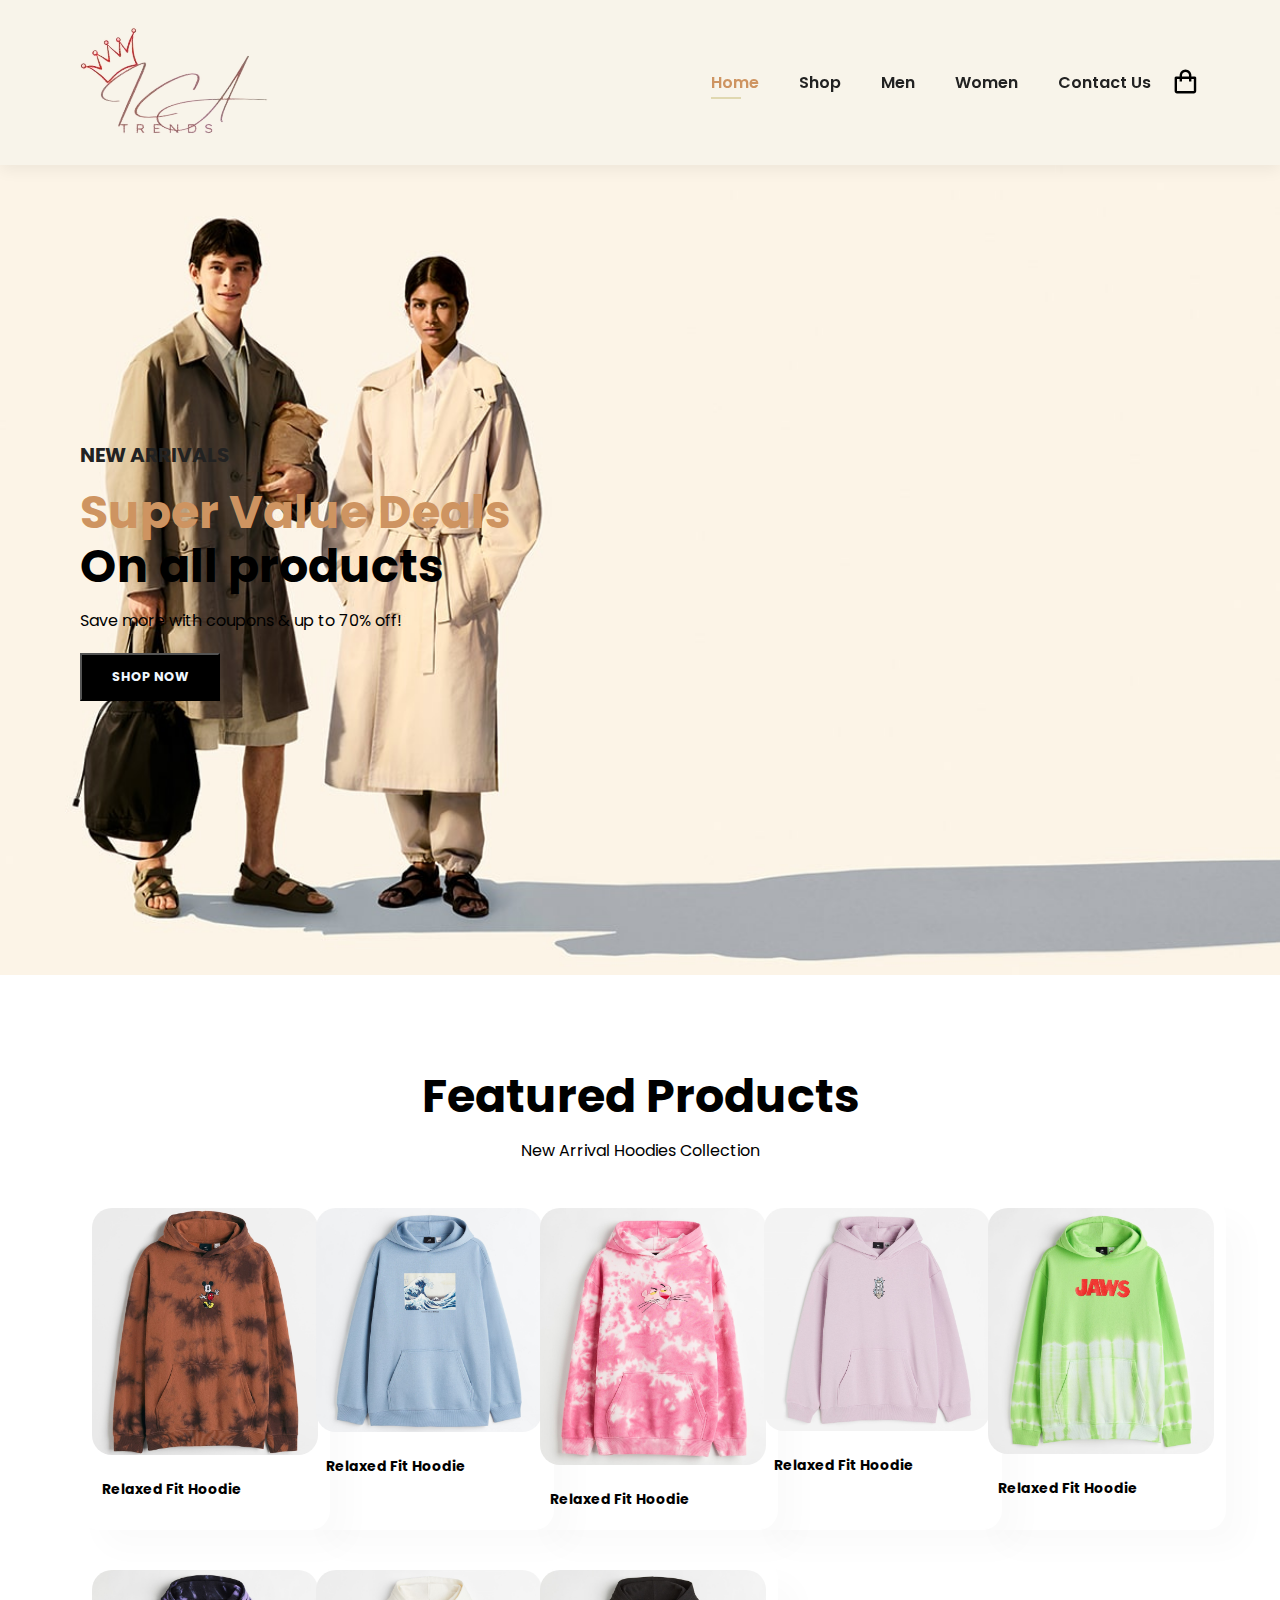
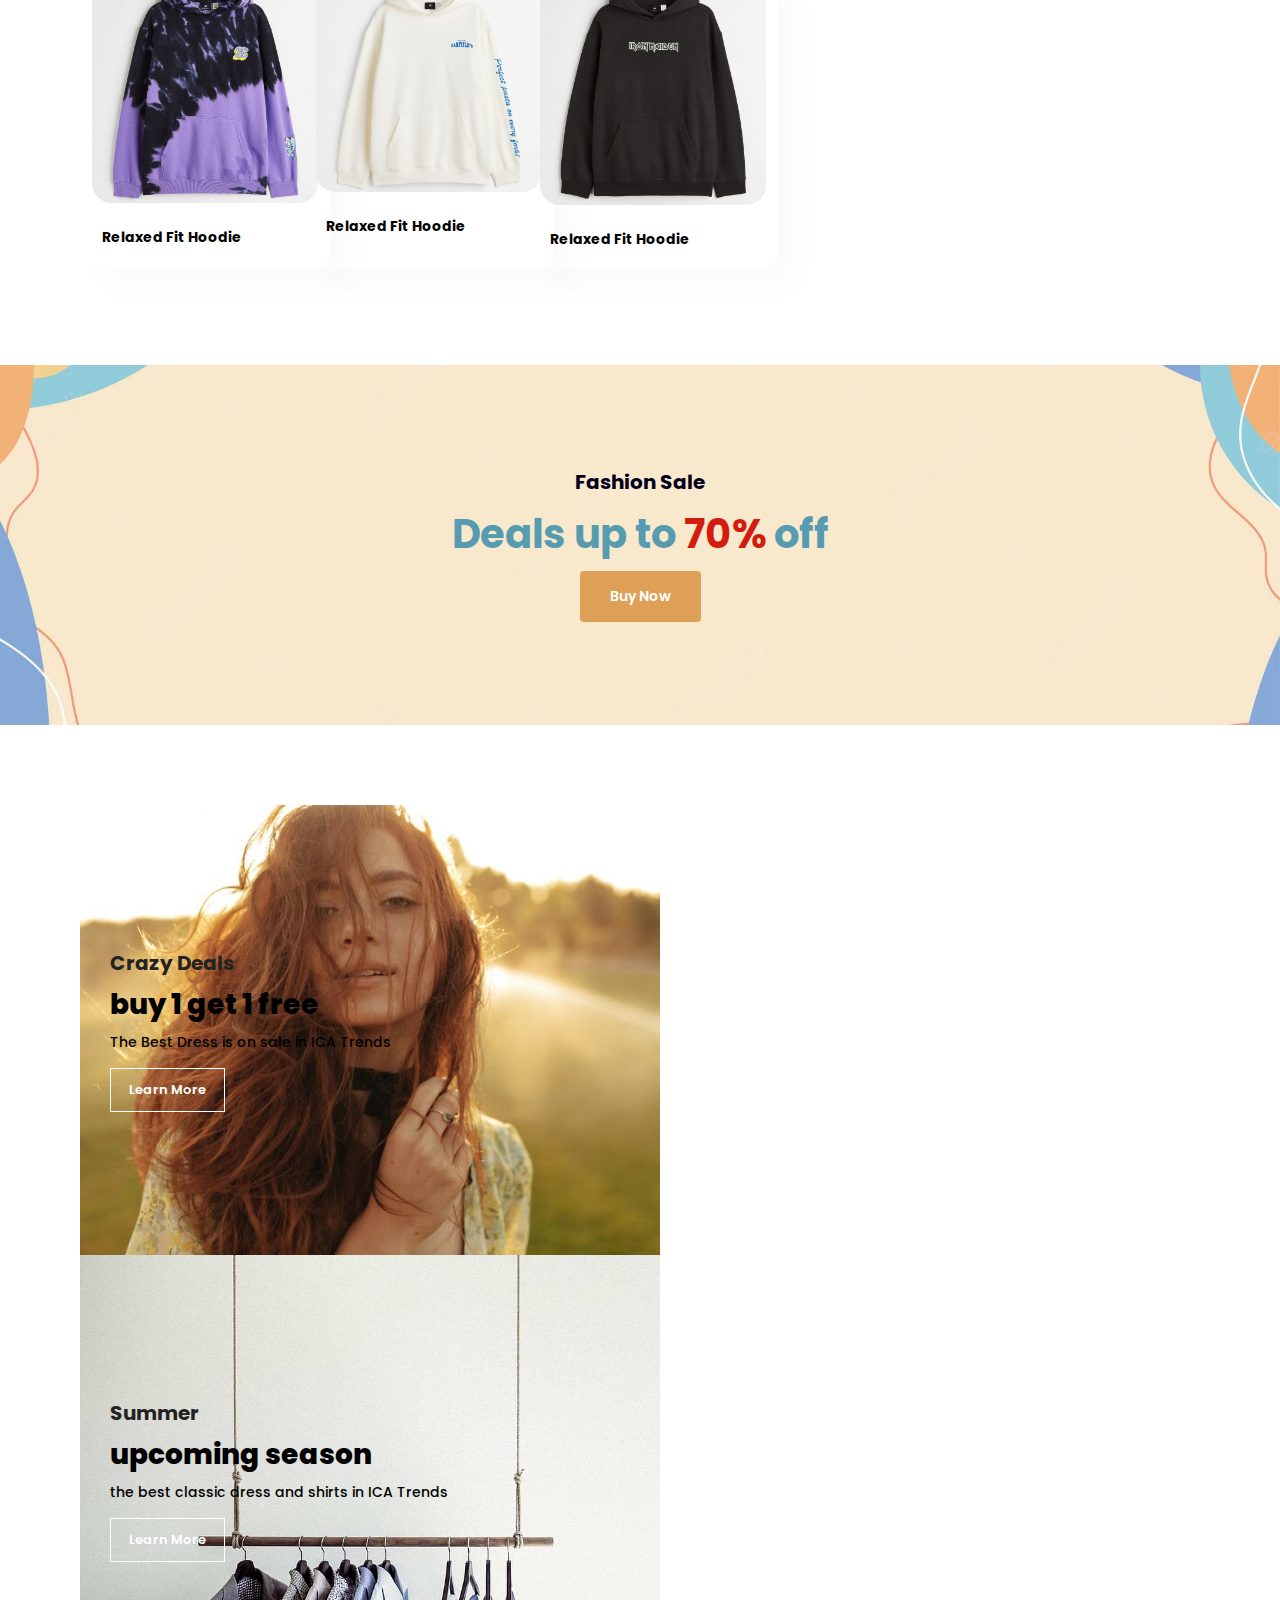
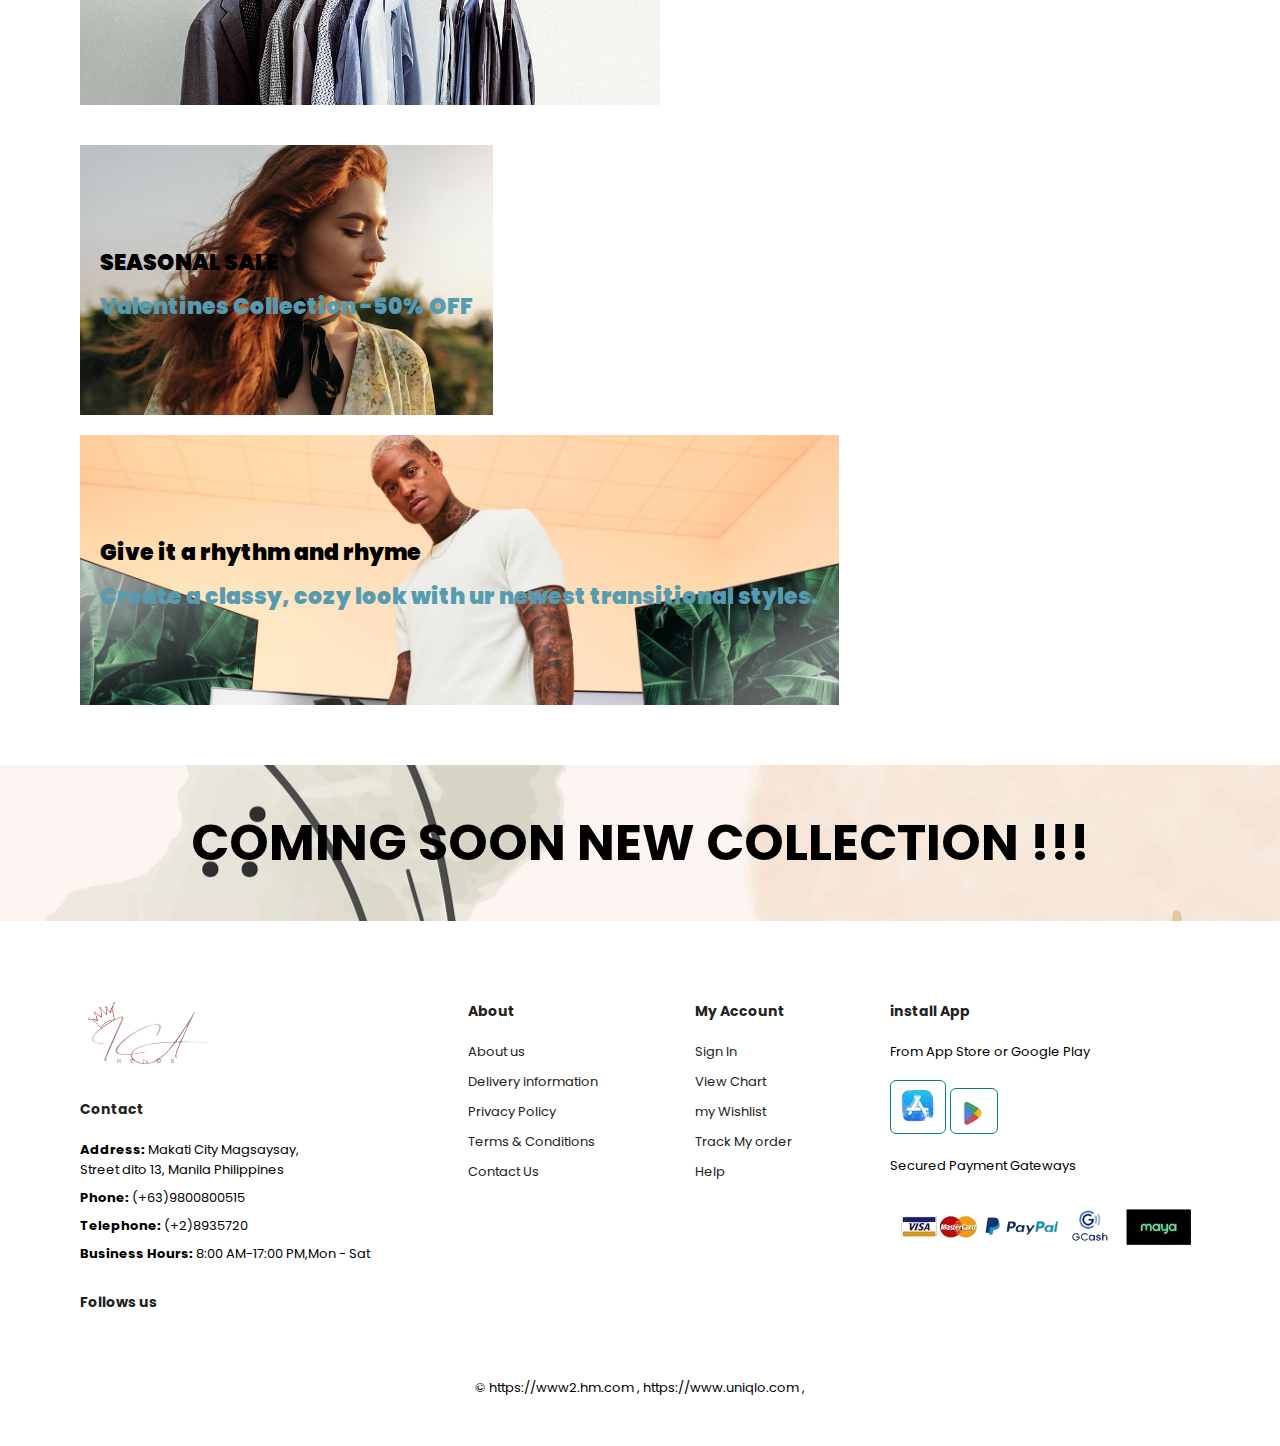
==== index.html @ d4e13a6b "Add project files." ====
<!DOCTYPE html>
<html lang="en">
<head>
    <meta charset="UTF-8">
    <meta http-equiv="X-UA-Compatible" content="IE=edge">
    <meta name="viewport" content="width=device-width, initial-scale=1.0">
    <title>ICA Trends</title>
    <link rel="stylesheet" href="style.css">
    <link href='https://unpkg.com/boxicons@2.1.4/css/boxicons.min.css' rel='stylesheet'>
    <script src="JS/jquery-3.5.1.min.js"></script>
    <script src="JS/multislider.min.js"></script>


</head>

<body>
    
    <section id="header">
        <a href="#"><img src="img/lgs.png" class="logo" alt=""></a>
        <div>
            <ul id="navbar">
                <li><a class="active" href="index.html">Home</a></li>
                <li><a href="shop.html">Shop </a></li>
                <li><a href="menproduct.html">Men</a></li>
                <li><a href="womenproduct.html">Women</a></li>
                <li><a href="contact.html">Contact Us</a></li>
                <a href="#" class="logo"></a>
                <i class='bx bx-shopping-bag' id="cart-icon"></i>
                </div>
                <a href="#" id="close"><i class="fa fa-times"></i></a>
        </div>
            </ul>
        </div>
        <div id="mobile">
            <a href="cart.html"><i class="fas fa-shopping-cart"></i></a>
            <i id="bar" class="fas fa-bars"></i>
        </div>
    </section>

    <section id="bg">
        <h4>NEW ARRIVALS</h4>
        <h2><span>Super Value Deals</span><br>
            On all products</h2>
        <p>Save more with coupons & up to 70% off!</p>
        <button type="button" onclick="window.location.href='shop.html';">SHOP NOW</button>    
    </section>

    <section id="products" class="section-p1">
        <h2><br>Featured Products</h2>
        <p>New Arrival Hoodies Collection</p>
        <div class="pro-container">
            <div class="pro" onclick="window.location.href='sproduct.html';">
                <img src="img/products/hoodies1.jpg" alt="">
                <div class="des">
                    <h5>Relaxed Fit Hoodie</h5>
                </div>
            </div>
            <div class="pro" onclick="window.location.href='sproduct.html';">
                <img src="img/products/hoodies.jpg" alt="">
                <div class="des">
                    <h5>Relaxed Fit Hoodie</h5>
                </div>
            </div>
            <div class="pro" onclick="window.location.href='sproduct.html';">
                <img src="img/products/hoodies2.jpg" alt="">
                <div class="des">
                    <h5>Relaxed Fit Hoodie</h5>
                </div>
            </div>
            <div class="pro" onclick="window.location.href='sproduct.html';">
                <img src="img/products/hoodies3.jpg" alt="">
                <div class="des">
                    <h5>Relaxed Fit Hoodie</h5>
                </div>
            </div>
            <div class="pro" onclick="window.location.href='sproduct.html';">
                <img src="img/products/hoodies4.jpg" alt="">
                <div class="des">
                    <h5>Relaxed Fit Hoodie</h5>
                </div>
            </div>
            <div class="pro" onclick="window.location.href='sproduct.html';">
                <img src="img/products/hoodies5.jpg" alt="">
                <div class="des">
                    <h5>Relaxed Fit Hoodie</h5>
                </div>
            </div>
            <div class="pro" onclick="window.location.href='sproduct.html';">
                <img src="img/products/hoodies6.jpg" alt="">
                <div class="des">
                    <h5>Relaxed Fit Hoodie</h5>
                </div>
            </div>
            <div class="pro" onclick="window.location.href='sproduct.html';">
                <img src="img/products/hoodies7.jpg" alt="">
                <div class="des">
                    <h5>Relaxed Fit Hoodie</h5>
            </div>
        </div>
    </section>

    <section id="banner" class="section-m1">
        <h4>Fashion Sale</h4>
        <h2>Deals up to <span>70%</span> off</h2>
        <button class="normal">Buy Now</button>
    </section>

    <section id="sm-banner" class="section-p1">
        <div class="banner-box">
            <h4>Crazy Deals</h4>
            <h2>buy 1 get 1 free</h2>
            <span>The Best Dress is on sale in ICA Trends</span>
            <Button class="white">Learn More</Button>
        </div>
        <div class="banner-box banner-box2">
            <h4>Summer</h4>
            <h2>upcoming season</h2>
            <span>the best classic dress and shirts in ICA Trends</span>
            <Button class="white">Learn More</Button>
        </div>
    </section>
    <section id="banner3">
        <div class="banner-box">
            <h2>SEASONAL SALE</h2>
            <h3>Valentines Collection -50% OFF</h3>
        </div>
        <div class="banner-box banner-box2">
            <h2>Give it a rhythm and rhyme</h2>
            <h3>Create a classy, cozy look with 
                ur newest transitional styles.</h3>
        </div>
    </section>

    <section id="newsletter" class="section-p1 section-m1">
        <div class="newstext">
            <h4> COMING SOON NEW COLLECTION !!! </h4>
        </div>
    </section>
        
    <footer class="section-p1">
        <div class="col">
            <img class="logos" src="img/logos.png" alt="">
            <h4>Contact</h4>
            <p><strong>Address:</strong> Makati City Magsaysay,<br> 
                Street dito 13, Manila Philippines</p>
            <p><strong>Phone:</strong> (+63)9800800515</p>
            <p><strong>Telephone:</strong> (+2)8935720</p>
            <p><strong>Business Hours:</strong> 8:00 AM-17:00 PM,Mon - Sat</p>

            <div class="follow">
                <h4>Follows us</h4>
                <div class="icon">
                    <i class="fab fa-facebook-f"></i>
                    <i class="fab fa-twitter"></i>
                    <i class="fab fa-instagram"></i>
                </div>
            </div>
          </div>

          <div class="col">
            <h4>About</h4>
            <a href="#">About us</a>
            <a href="#">Delivery information</a>
            <a href="#">Privacy Policy</a>
            <a href="#">Terms & Conditions</a>
            <a href="#">Contact Us</a>
          </div>

          <div class="col">
            <h4>My Account</h4>
            <a href="#">Sign In</a>
            <a href="#">View Chart</a>
            <a href="#">my Wishlist</a>
            <a href="#">Track My order</a>
            <a href="#">Help</a>
          </div>

          <div class="col install">
            <h4> install App</h4>
            <p>From App Store or Google Play</p>
            <div class="row">
                <img src="img/pay/aple.png" alt="">
                <img src="img/pay/ply.png" alt="">
            </div>
            <p> Secured Payment Gateways </p>
            <img src="img/pay/pay.png" alt="">
          </div>

          <div class="copyright">
            <p> © https://www2.hm.com , https://www.uniqlo.com ,</p>
          </div>
    </footer>
    

    





    <script src="script.js"></script>
</body>

</html>
---- style.css ----
@import url('https://fonts.googleapis.com/css2?family=Poppins:wght@100;200;300;400;500;600;700;800;900&display=swap'); 
*{
    margin: 0;
    padding: 0;
    box-sizing: border-box;
    font-family: 'Poppins', sans-serif;
}

h1 {
    font-size: 50px;
    line-height: 64px;
    color: black;
}

h2 {
    font-size: 46px;
    line-height: 54px;
    color: black;
}

h4 {
    font-size: 20px;
    color: #222;
}

h6 {
    font-weight: 700;
    font-size: 12px;
}

p {
    font-size: 16px;
    color: #000000;
    margin: 15px 0 20px 0;
}

.section-p1 {
    padding: 40px 80px;
}

.section-m1 {
    margin: 40px 0;
}

button.normal {
    font-size: 14px;
    font-weight: 600;
    padding: 15px 30px;
    color: #fff;
    background-color: #DEA057;
    border-radius: 4px;
    cursor: pointer;
    border: none;
    outline: none;
    transition: 0.2s;
}

button.white {
    font-size: 13px;
    font-weight: 600;
    padding: 11px 18px;
    color: #fff;
    background-color: transparent;
    cursor: pointer;
    border: 1px solid #fff;
    outline: none;
    transition: 0.2s;
}

body {
    width:  100%;
}

/* headstart */

#header {
    display: flex;
    align-items: center;
    justify-content: space-between;
    padding: 20px 80px;
    background: #F8F4EA;
    box-shadow: 0 5px 15px rgba(0, 0, 0, 0.06);
    z-index: 999;
    position: sticky;
    top: 0;
    left: 0;
}


#navbar {
    display: flex;
    align-items: center;
    justify-content: center;
}

#navbar li {
    list-style: none;
    padding: 0 20px;
    position: relative;
}

#navbar li a {
    text-decoration: none;
    font-size: 16px;
    font-weight: 600;
    color: rgb(34, 34, 34);
    transition: 0.3s ease;
}

#navbar li a:hover,
#navbar li a.active {
    color: #CE9461;
}

#navbar li a.active::after,
#navbar li a:hover::after {
    content: "";
    width: 30px;
    height: 2px;
    background: #E0D8B0;
    position: absolute;
    bottom: -4px;
    left: 20px;
}

#cart-icon{
    font-size: 1.8rem;
    cursor: pointer;
}

/*-- cart --*/

#navbar .cart{
    position: fixed;
    top: 0;
    right: -100%;
    width: 360px;
    min-height: 100vh;
    padding: 20px;
    background: #E5BA73;
    box-shadow: -2px 0 4px hsla(0, 20%, 22%, 0.1);
    transition: 0.3s;

}
#navbar .cart.active{
    right: 0;

}

#navbar .cart h2{
    font-size: 20px;
    color: #222;

}

#navbar .cart-title{
    text-align: center;
    font-size: 1.5rem;
    font-weight: 600;
    margin-top: 2rem;
}

#navbar .cart-img { 
    width: 100px;
    height: 100px;
    object-fit: contain;
    padding: 10px;
}

#navbar .detail-box{
    display: grid;
    row-gap: 0.5rem;
}

#navbar .cart-product-title{
    font-size: 1rem;
    text-transform: uppercase;
}

#navbar .cart-price{
    font-weight: 500;
}

#navbar .cart-quantity{
    border: 1px solid var(#000000);
    outline-color: var(#4b8991);
    width: 2.4rem;
    text-align: center;
    font-size: 1rem;
}

#navbar .cart-remove {
    font-size: 24px;
    color: #2D033B;
    cursor: pointer;
}

#navbar .total {
    display: flex;
    justify-content: flex-end;
    margin-top: 1.5rem;
    border-top: 1px solid var(#702d81);
}

#navbar .total-title {
    font-size: 15px;
    font-weight: 700;
}

#navbar .total-price {
    margin-left: 0.5rem;
    font-size: 15px;
    font-weight: 700;
}

#navbar .buy{
    display: flex;
    margin: 1.5rem auto 0 auto;
    padding: 12px 20px;
    border: none;
    background:  #FAAB78;
    color: #000000;
    font-size: 1rem;
    font-weight: 500;
    cursor: pointer;
}

#navbar .buy:hover {
    background-color: #FFDCA9;
}

#navbar .cart-box{
    display: grid;
    grid-template-columns: 32% 50% 18%;
    align-items: center;
    gap: 1rem;
    margin-top: 1rem;
}

#close-cart {
    position: absolute;
    top: 1rem;
    right: 0.8rem;
    font-size: 2rem;
    color: #000000;
    cursor: pointer;
}
#mobile {
    display: none;
    align-items: center;
}

#close {
    display: none;
}

/*Home Page */
#bg {
    background-image: url("img/bg.jpg");
    height: 90vh;
    width: 100%;
    background-size: cover;
    background-position: top 10% right 0;
    padding: 0 80px;
    display: flex;
    flex-direction: column;
    align-items: flex-start;
    justify-content: center;
}

#bg h4 {
    padding-bottom: 15px;
}

#bg h2 {
    color: black;
}

#bg span {
    color: #CE9461;
}
#bg button {
    font-size: 0.8rem;
    font-weight: 700;
    outline: none;
    background-color: black;
    color: aliceblue;
    padding: 13px 30px;
    cursor: pointer;
    text-transform: uppercase;
    transition: 0.3s ease;
}
#bg button:hover {
    background-color: #DEA057;
}

#products {
    text-align: center;
}

#products .pro-container {
    display: grid;
    grid-template-columns: repeat(auto-fit, minmax(220px, auto));
}
#products .pro {
    width: 23%;
    min-width: 250px;
    padding:  10px 12px;
    border-radius: 20px;
    cursor: pointer;
    box-shadow: 20px 20px 30px rgba(0, 0 , 0 , 0.02);
    margin: 15px 0;
    transition: 0.2s ease;
    position: relative;
}

#products .pro:hover{
    box-shadow: 20px 20px 30px rgba(0, 0 , 0 , 0.06);
}

#products .pro img{
    width: 100%;
    border-radius: 20px;
}

#products .pro .des{
    text-align: start;
    padding: 10px;
}


#products .pro .des h5{
    padding-top: 7px;
    color: black;
    font-size: 14px;
}

#products .pro .des i{
    font-size: 12px;
    color: rgb(243, 181, 25);
}

#products .pro .des h4{
    padding-top: 7px;
    font-size: 15px;
    font-weight: 700;
    color: #DC7633
}

#products .pro .add-cart{
    width: 40px;
    height: 40px;
    line-height: 40px;
    border-radius: 50px;
    background-color: #E0D8B0;
    font-weight: 500;
    color: #088178;
    border: 1px solid #cce7d0;
    position: absolute;
    bottom: 20px;
    right: 10px;
}

#products .pro .add-cart:hover {
    background: hsl(251, 40%, 30%);
}

#banner{
    display: flex;
    flex-direction: column;
    justify-content: center;
    align-items: center;
    text-align: center;
    background-image: url("img/banner/b1.jpg");
    width: 100%;
    height: 40vh;
    background-size: cover;
    background-position: center;
}

#banner h4 {
    color: #03001C;
    font-size: 20px;
}

#banner h2{
    color: #579BB1;
    font-size: 40px;
    padding: 10px 0;
}

#banner h2 span{
    color: #d31c0f;
}

#banner button:hover {
    background-color: #000000;
    color: #579BB1;
}

#sm-banner {
    display: flex;
    justify-content: space-between;
    flex-wrap: wrap;

}

#sm-banner .banner-box{
    display: flex;
    flex-direction: column;
    justify-content: center;
    align-items: flex-start;
    background-image: url("img/banner/bn3.jpg");
    min-width: 580px;
    height: 50vh;
    background-size: cover;
    background-position: center;
    padding: 30px;
}

#sm-banner .banner-box2{
   background-image: url("img/banner/bn.jpg");
   
}

#sm-banner h2{
    color: #000000;
    font-size: 28px;
    font-weight: 800;
}

#sm-banner span{
    color: rgb(0, 0, 0);
    font-size: 14px;
    font-weight: 500;
    padding-bottom: 15px;
}

#sm-banner .banner-box:hover button{
    background-color: #F1A661;
    border: 1px solid #F1A661
}

#banner3 {
    display: flex;
    justify-content: space-between;
    flex-wrap: wrap;
    padding: 0 80px;
}

#banner3 .banner-box{
    display: flex;
    flex-direction: column;
    justify-content: center;
    align-items: flex-start;
    background-image: url("img/banner/bn1.jpg");
    min-width: 30%;
    height: 30vh;
    background-size: cover;
    background-position: center;
    padding: 20px;
    margin-bottom: 20px;
}

#banner3 .banner-box2{
    background-image: url("img/banner/bn5.jpg");

}

#banner3 h2 {
    color: #000000;
    font-weight: 900;
    font-size: 22px;
}

#banner3 h3 {
    color: #579BB1;
    font-weight: 900;
    font-size: 22px;
}

#newsletter{
    display: flex;
    justify-content: center;
    flex-wrap: wrap;
    align-items: center;
    background-image: url("img/banner/bn6.jpg");
    background-repeat: no-repeat;
    background-position: 20% 30%;
    background-color: #F1A661;
}

#newsletter h4 {
    font-size: 50px;
    font-weight: 700;
    color: #000000;

}

footer {
    display: flex;
    flex-wrap: wrap;
    justify-content: space-between;
}

footer .col {
    display: flex;
    flex-direction: column;
    align-items: flex-start;
    margin-bottom: 20px;
}

footer .logos {
    margin-bottom: 30px;
}
footer h4{
    font-size: 14px;
    padding-bottom: 20px;
}

footer p{
    font-size: 13px;
    margin: 0 0 8px 0;
}

footer a {
    font-size: 13px;
    text-decoration: none;
    color: #222;
    margin-bottom: 10px;
}

footer .follow {
   margin-top: 20px;
}

footer .follow i {
    color: #465b52;
    padding-right: 4px;
    cursor: pointer;
}

footer .install .row img {
    border: 1px solid #088178;
    border-radius: 6px;
}

footer .install img {
    margin: 10px 0 15px 0;
}

footer .follow i:hover,
footer a:hover {
    color: #088178;
}

footer .copyright{
    width: 100%;
    text-align: center;
}

/*shop page */

#page-header {
    background-image: url("img/banner/bn7.jpg");
    width: 100%;
    height: 50vh;
    background-size: cover;
    display: flex;
    justify-content: center;
    text-align: bottom;
    flex-direction: column;
    padding: 14px;
}

#page-header h2,
#page-header p {
    color: #1C2833;
}

#pagination {
    text-align: center;
}

#pagination a{
    text-decoration: none;
    background-color: #000000;
    padding: 15px 20px;
    border-radius: 4px;
    color: #fff;
    font-weight: 600;
}

#pagination a i {
    font-size: 16px;
    font-weight: 600;
}



/* Single product */

#prodetails {
    display: flex;
    margin-top: 10px;
}

#prodetails .single-pro-image {
    width: 40%;
    margin-right: 50px;
}

.small-img-group {
    display: flex;
    justify-content: space-between;
}

.small-img-col {
    flex-basis: 24%;
    cursor: pointer;
}

#prodetails .single-pro-details {
    width: 50%;
    padding-top: 30px;
}

#prodetails .single-pro-details h4 {
    padding: 40px 0 20px 0;
}

#prodetails .single-pro-details h2 {
    font-size: 26px;
}

#prodetails .single-pro-details select{
    display: block;
    padding: 5px 10px;
    margin-bottom: 10px;
}

#prodetails .single-pro-details input {
    width: 50px;
    height: 47px;
    padding-left: 10px;
    font-size: 16px;
    margin-right: 10px;
}

#prodetails .single-pro-details input:focus {
    outline: none;
}

#prodetails .single-pro-details span {
    line-height: 25px;
}

/* Mens */ 


#men-header {
    background-image: url("img/banner/bn8.jpg");
    width: 100%;
    height: 50vh;
    background-size: cover;
    display: flex;
    justify-content: center;
    text-align: bottom;
    flex-direction: column;
    padding: 14px;
}

/* women */ 


#women-header{
    background-image: url("img/banner/bn10.jpg");
    width: 100%;
    height: 50vh;
    background-size: cover;
    display: flex;
    justify-content: center;
    text-align: bottom;
    flex-direction: column;
    padding: 14px;
}

/* Contact Page */

#contact-header{
    background-image: url("img/banner/bn12.jpeg");
    width: 100%;
    height: 50vh;
    background-size: cover;
    display: flex;
    justify-content: center;
    text-align: bottom;
    flex-direction: column;
    padding: 14px;
}

#contact-details{
    display: flex;
    align-items: center;
    justify-content: space-between;
}

#contact-details .details {
    width: 30%;
}

#contact-details .details span,
#form-details form span {
    font-size: 12px;
}

#contact-details .details h2,
#form-details form h2{
    font-size: 26px;
    line-height: 35px;
    padding: 20px 0;
}

#contact-details .details h3{
    font-size: 16px;
    padding-bottom: 15px;
}

#contact-details .details li{
    list-style: none;
    display: flex;
    padding: 10px 0;
}

#contact-details .details li i{
    font-size: 14px;
    padding-right: 22px;
}

#contact-details .details li p{
    margin: 0;
    font-size: 14px;
}

#contact-details .map {
    width: 55%;
    height: 400px;
}

#contact-details .map iframe{
    width: 100%;
    height: 100%;
}

#form-details {
    display: flex;
    justify-content: space-between;
    margin: 30px;
    padding: 80px;
    border:  1px solid #E0D8B0;
}

#form-details form {
    width: 65%;
    display: flex;
    flex-direction: column;
    align-items: flex-start;
}

#form-details form input,
#form-details form textarea {
    width: 100%;
    padding: 12px 15px;
    outline: none;
    margin-bottom: 20px;
    border: 1px solid #e1e1e1;
}

#form-details form button {
    background-color: #CE9461;
    color: #F8F4EA;
}






@media (max-width:799px) {
    #navbar {
        display: flex;
        flex-direction: column;
        align-items: flex-start;
        justify-content: flex-start;
        position: fixed;
        top: 0;
        right: -300px;
        height: 100vh;
        width: 300px;
        background-color: #ECF0F1;
        box-shadow: 0 40px 60px rgb(0, 0, 0, 0.01);
        padding: 80px 0 0 10px;
        transition: 0.3s;
    }

    #navbar.activate{
        right: 0px;
    }
    #navbar li {
        margin-bottom: 25px;
    }
    #mobile {
        display: flex;
        align-items: center;
    }
    #mobile i{
        color: #000000;
        font-size: 24px;
        padding-left: 20px;
    }
    #close {
        display: inline;
        position: absolute;
        top: 30px;
        left: 30px;
        color: #000000;
        font-size: 24px;
    }

    #lg-cart{
        display: none;
    }

    #bg {
        height: 40vh;
        padding: 0 80 px;
        background-position: top 20% left 20px;   
    }

    #products .pro-container {
        justify-content: center;
    }
    #products .pro {
        margin: 15px;
    }
    #banner { 
        height: 20vh;
    }
    #sm-banner .banner-box {
        min-width: 100%;
        height: 30vh;
        margin: 10px;
    }
    #banner3 .banner-box {
        min-width: 20%;
        height: 20vh;
        margin-bottom: 20px;
    }
    #newsletter h4 {
        font-size: 30px;
        font-weight: 300;
    }
    .section-p1 {
        padding: 10px 50px;
    }

    #prodetails {
        display: flex;
        flex-direction: column;
    }
    #prodetails .single-pro-image {
        width: 100%;
        margin-right: 0px;
    }
    #prodetails .single-pro-details {
        width: 100%;
    }
}
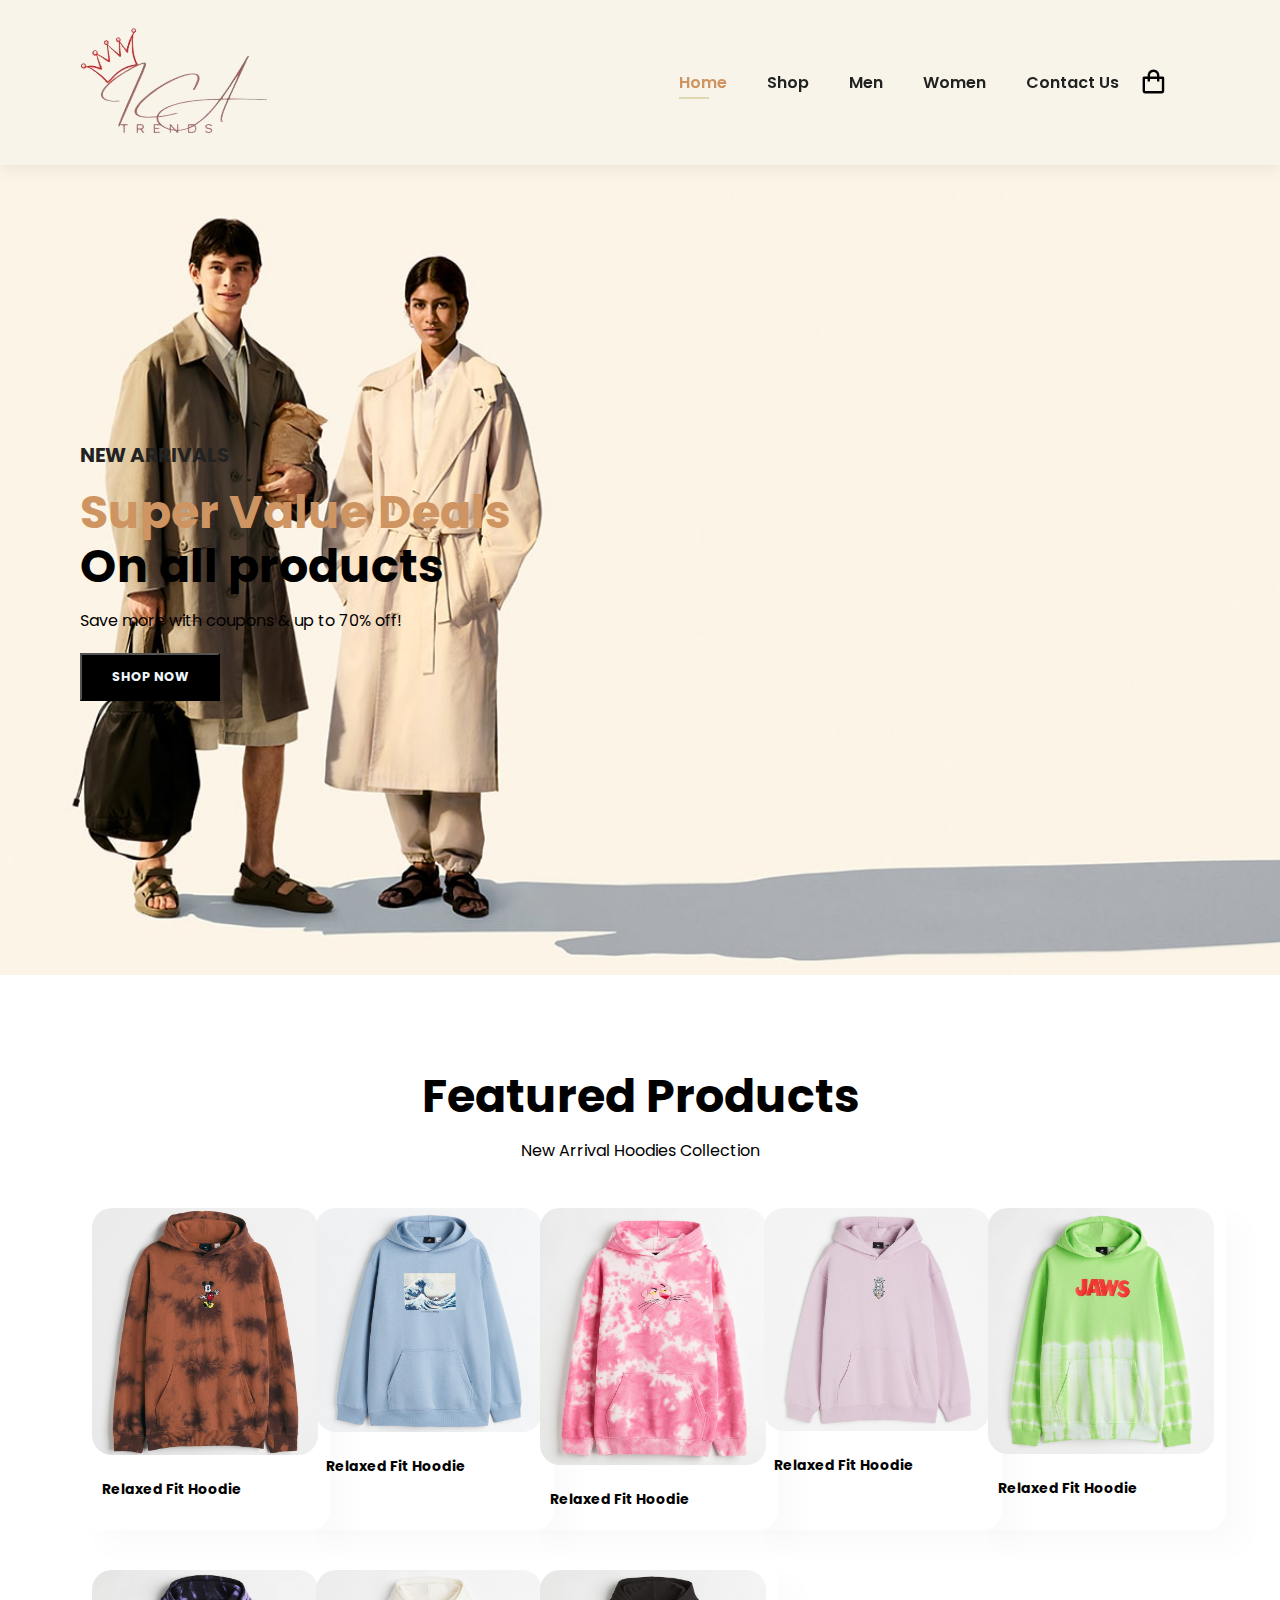
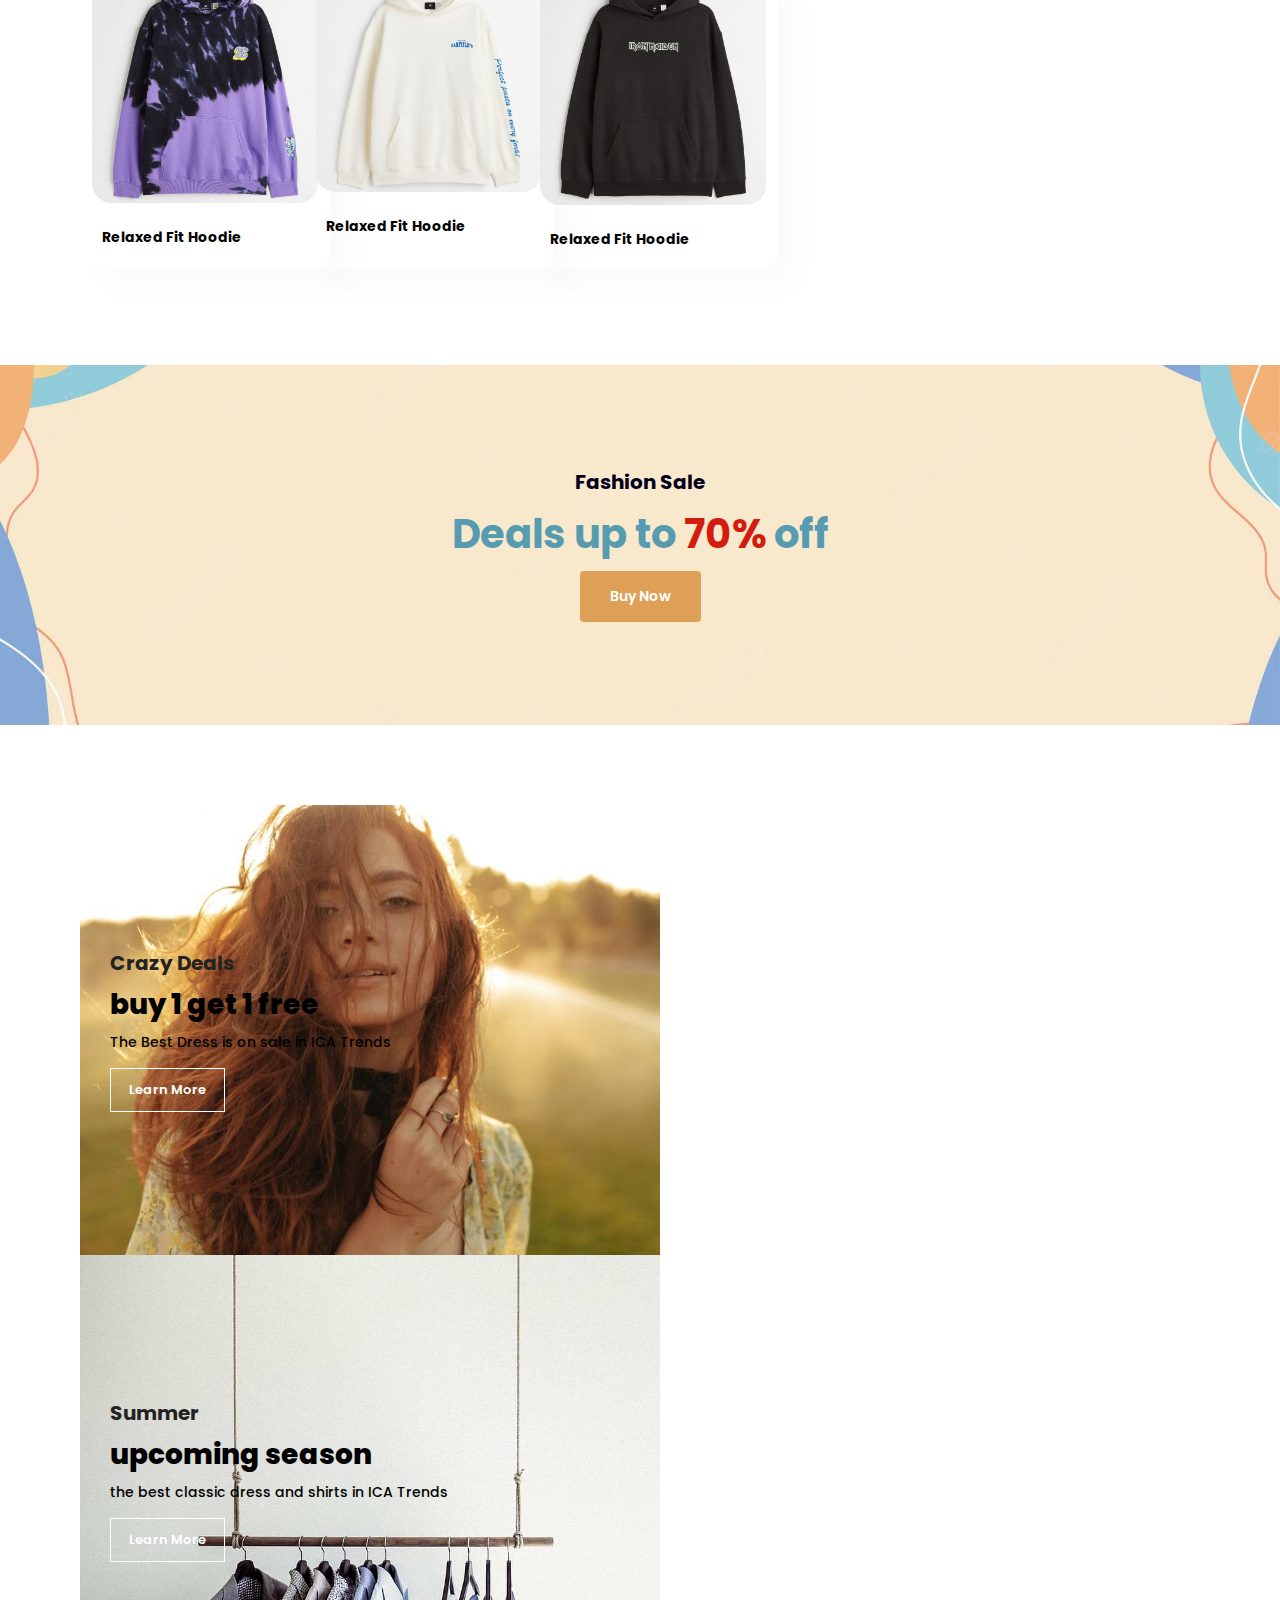
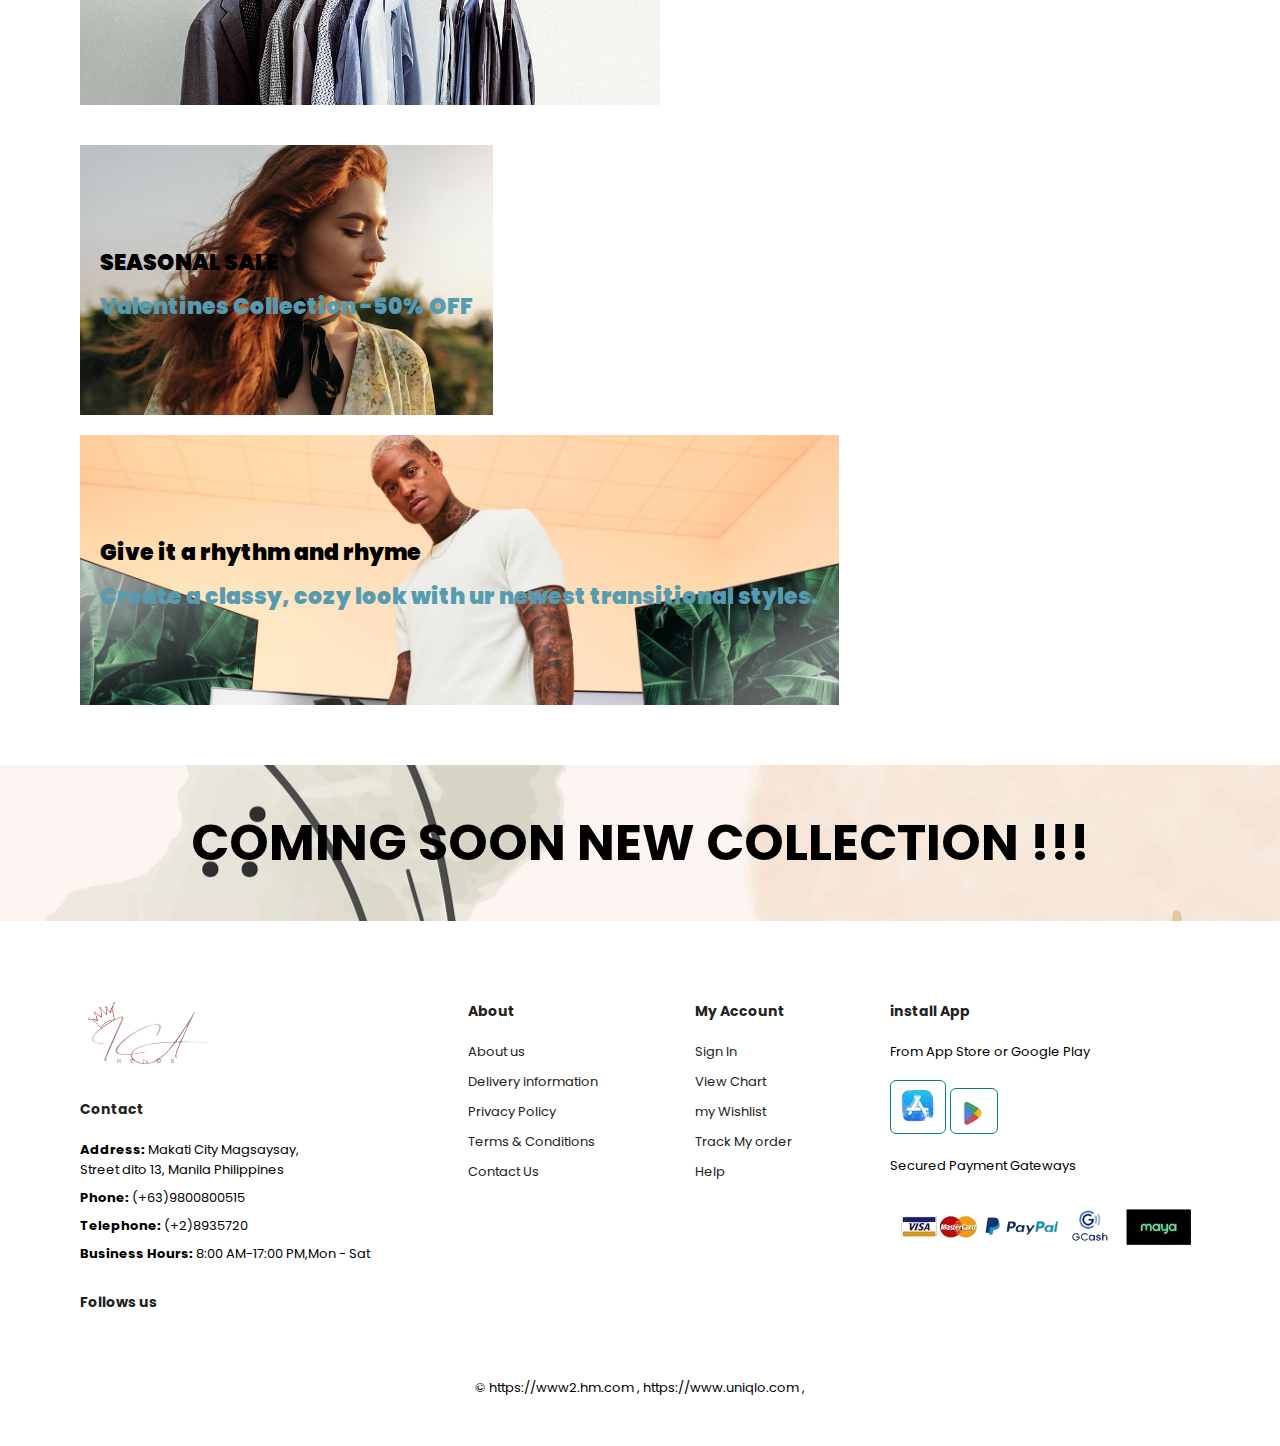
==== commit 32983d7d: "Add files via upload" ====
--- a/index.html
+++ b/index.html
@@ -1,204 +1,215 @@
-<!DOCTYPE html>
-<html lang="en">
-<head>
-    <meta charset="UTF-8">
-    <meta http-equiv="X-UA-Compatible" content="IE=edge">
-    <meta name="viewport" content="width=device-width, initial-scale=1.0">
-    <title>ICA Trends</title>
-    <link rel="stylesheet" href="style.css">
-    <link href='https://unpkg.com/boxicons@2.1.4/css/boxicons.min.css' rel='stylesheet'>
-    <script src="JS/jquery-3.5.1.min.js"></script>
-    <script src="JS/multislider.min.js"></script>
-
-
-</head>
-
-<body>
-    
-    <section id="header">
-        <a href="#"><img src="img/lgs.png" class="logo" alt=""></a>
-        <div>
-            <ul id="navbar">
-                <li><a class="active" href="index.html">Home</a></li>
-                <li><a href="shop.html">Shop </a></li>
-                <li><a href="menproduct.html">Men</a></li>
-                <li><a href="womenproduct.html">Women</a></li>
-                <li><a href="contact.html">Contact Us</a></li>
-                <a href="#" class="logo"></a>
-                <i class='bx bx-shopping-bag' id="cart-icon"></i>
-                </div>
-                <a href="#" id="close"><i class="fa fa-times"></i></a>
-        </div>
-            </ul>
-        </div>
-        <div id="mobile">
-            <a href="cart.html"><i class="fas fa-shopping-cart"></i></a>
-            <i id="bar" class="fas fa-bars"></i>
-        </div>
-    </section>
-
-    <section id="bg">
-        <h4>NEW ARRIVALS</h4>
-        <h2><span>Super Value Deals</span><br>
-            On all products</h2>
-        <p>Save more with coupons & up to 70% off!</p>
-        <button type="button" onclick="window.location.href='shop.html';">SHOP NOW</button>    
-    </section>
-
-    <section id="products" class="section-p1">
-        <h2><br>Featured Products</h2>
-        <p>New Arrival Hoodies Collection</p>
-        <div class="pro-container">
-            <div class="pro" onclick="window.location.href='sproduct.html';">
-                <img src="img/products/hoodies1.jpg" alt="">
-                <div class="des">
-                    <h5>Relaxed Fit Hoodie</h5>
-                </div>
-            </div>
-            <div class="pro" onclick="window.location.href='sproduct.html';">
-                <img src="img/products/hoodies.jpg" alt="">
-                <div class="des">
-                    <h5>Relaxed Fit Hoodie</h5>
-                </div>
-            </div>
-            <div class="pro" onclick="window.location.href='sproduct.html';">
-                <img src="img/products/hoodies2.jpg" alt="">
-                <div class="des">
-                    <h5>Relaxed Fit Hoodie</h5>
-                </div>
-            </div>
-            <div class="pro" onclick="window.location.href='sproduct.html';">
-                <img src="img/products/hoodies3.jpg" alt="">
-                <div class="des">
-                    <h5>Relaxed Fit Hoodie</h5>
-                </div>
-            </div>
-            <div class="pro" onclick="window.location.href='sproduct.html';">
-                <img src="img/products/hoodies4.jpg" alt="">
-                <div class="des">
-                    <h5>Relaxed Fit Hoodie</h5>
-                </div>
-            </div>
-            <div class="pro" onclick="window.location.href='sproduct.html';">
-                <img src="img/products/hoodies5.jpg" alt="">
-                <div class="des">
-                    <h5>Relaxed Fit Hoodie</h5>
-                </div>
-            </div>
-            <div class="pro" onclick="window.location.href='sproduct.html';">
-                <img src="img/products/hoodies6.jpg" alt="">
-                <div class="des">
-                    <h5>Relaxed Fit Hoodie</h5>
-                </div>
-            </div>
-            <div class="pro" onclick="window.location.href='sproduct.html';">
-                <img src="img/products/hoodies7.jpg" alt="">
-                <div class="des">
-                    <h5>Relaxed Fit Hoodie</h5>
-            </div>
-        </div>
-    </section>
-
-    <section id="banner" class="section-m1">
-        <h4>Fashion Sale</h4>
-        <h2>Deals up to <span>70%</span> off</h2>
-        <button class="normal">Buy Now</button>
-    </section>
-
-    <section id="sm-banner" class="section-p1">
-        <div class="banner-box">
-            <h4>Crazy Deals</h4>
-            <h2>buy 1 get 1 free</h2>
-            <span>The Best Dress is on sale in ICA Trends</span>
-            <Button class="white">Learn More</Button>
-        </div>
-        <div class="banner-box banner-box2">
-            <h4>Summer</h4>
-            <h2>upcoming season</h2>
-            <span>the best classic dress and shirts in ICA Trends</span>
-            <Button class="white">Learn More</Button>
-        </div>
-    </section>
-    <section id="banner3">
-        <div class="banner-box">
-            <h2>SEASONAL SALE</h2>
-            <h3>Valentines Collection -50% OFF</h3>
-        </div>
-        <div class="banner-box banner-box2">
-            <h2>Give it a rhythm and rhyme</h2>
-            <h3>Create a classy, cozy look with 
-                ur newest transitional styles.</h3>
-        </div>
-    </section>
-
-    <section id="newsletter" class="section-p1 section-m1">
-        <div class="newstext">
-            <h4> COMING SOON NEW COLLECTION !!! </h4>
-        </div>
-    </section>
-        
-    <footer class="section-p1">
-        <div class="col">
-            <img class="logos" src="img/logos.png" alt="">
-            <h4>Contact</h4>
-            <p><strong>Address:</strong> Makati City Magsaysay,<br> 
-                Street dito 13, Manila Philippines</p>
-            <p><strong>Phone:</strong> (+63)9800800515</p>
-            <p><strong>Telephone:</strong> (+2)8935720</p>
-            <p><strong>Business Hours:</strong> 8:00 AM-17:00 PM,Mon - Sat</p>
-
-            <div class="follow">
-                <h4>Follows us</h4>
-                <div class="icon">
-                    <i class="fab fa-facebook-f"></i>
-                    <i class="fab fa-twitter"></i>
-                    <i class="fab fa-instagram"></i>
-                </div>
-            </div>
-          </div>
-
-          <div class="col">
-            <h4>About</h4>
-            <a href="#">About us</a>
-            <a href="#">Delivery information</a>
-            <a href="#">Privacy Policy</a>
-            <a href="#">Terms & Conditions</a>
-            <a href="#">Contact Us</a>
-          </div>
-
-          <div class="col">
-            <h4>My Account</h4>
-            <a href="#">Sign In</a>
-            <a href="#">View Chart</a>
-            <a href="#">my Wishlist</a>
-            <a href="#">Track My order</a>
-            <a href="#">Help</a>
-          </div>
-
-          <div class="col install">
-            <h4> install App</h4>
-            <p>From App Store or Google Play</p>
-            <div class="row">
-                <img src="img/pay/aple.png" alt="">
-                <img src="img/pay/ply.png" alt="">
-            </div>
-            <p> Secured Payment Gateways </p>
-            <img src="img/pay/pay.png" alt="">
-          </div>
-
-          <div class="copyright">
-            <p> © https://www2.hm.com , https://www.uniqlo.com ,</p>
-          </div>
-    </footer>
-    
-
-    
-
-
-
-
-
-    <script src="script.js"></script>
-</body>
-
-</html>
+<!DOCTYPE html>
+<html lang="en">
+<head>
+    <meta charset="UTF-8">
+    <meta http-equiv="X-UA-Compatible" content="IE=edge">
+    <meta name="viewport" content="width=device-width, initial-scale=1.0">
+    <title>ICA Trends</title>
+    <link rel="stylesheet" href="style.css">
+    <link href='https://unpkg.com/boxicons@2.1.4/css/boxicons.min.css' rel='stylesheet'>
+    <script src="JS/jquery-3.5.1.min.js"></script>
+    <script src="JS/multislider.min.js"></script>
+
+
+</head>
+
+<body>
+    
+    <section id="header">
+        <a href="#"><img src="img/lgs.png" class="logo" alt=""></a>
+        <div>
+            <ul id="navbar">
+                <li><a class="active" href="index.html">Home</a></li>
+                <li><a href="shop.html">Shop </a></li>
+                <li><a href="menproduct.html">Men</a></li>
+                <li><a href="womenproduct.html">Women</a></li>
+                <li><a href="contact.html">Contact Us</a></li>
+                <a href="#" class="logo"></a>
+                <i class='bx bx-shopping-bag' id="cart-icon"></i>
+                <div class="cart-content">
+                    <div class="cart-box">
+
+
+                    </div>
+
+
+                    </div>
+                <a href="#" id="close"><i class="fa fa-times"></i></a>
+        </div>
+            </ul>
+        </div>
+        <div id="mobile">
+            <a href="cart.html"><i class="fas fa-shopping-cart"></i></a>
+            <i id="bar" class="fas fa-bars"></i>
+        </div>
+    </section>
+
+    <section id="bg">
+        <h4>NEW ARRIVALS</h4>
+        <h2><span>Super Value Deals</span><br>
+            On all products</h2>
+        <p>Save more with coupons & up to 70% off!</p>
+        <button type="button" onclick="window.location.href='shop.html';">SHOP NOW</button>    
+    </section>
+
+    <section id="products" class="section-p1">
+        <h2><br>Featured Products</h2>
+        <p>New Arrival Hoodies Collection</p>
+        <div class="pro-container">
+            <div class="pro" onclick="window.location.href='sproduct.html';">
+                <img src="img/products/hoodies1.jpg" alt="">
+                <div class="des">
+                    <h5>Relaxed Fit Hoodie</h5>
+                </div>
+            </div>
+
+            <div class="pro" onclick="window.location.href='sproduct.html';">
+                <img src="img/products/hoodies.jpg" alt="">
+                <div class="des">
+                    <h5>Relaxed Fit Hoodie</h5>
+                </div>
+            </div>
+
+            <div class="pro" onclick="window.location.href='sproduct.html';">
+                <img src="img/products/hoodies2.jpg" alt="">
+                <div class="des">
+                    <h5>Relaxed Fit Hoodie</h5>
+                </div>
+            </div>
+
+            <div class="pro" onclick="window.location.href='sproduct.html';">
+                <img src="img/products/hoodies3.jpg" alt="">
+                <div class="des">
+                    <h5>Relaxed Fit Hoodie</h5>
+                </div>
+
+            </div>
+            <div class="pro" onclick="window.location.href='sproduct.html';">
+                <img src="img/products/hoodies4.jpg" alt="">
+                <div class="des">
+                    <h5>Relaxed Fit Hoodie</h5>
+                </div>
+            </div>
+            <div class="pro" onclick="window.location.href='sproduct.html';">
+                <img src="img/products/hoodies5.jpg" alt="">
+                <div class="des">
+                    <h5>Relaxed Fit Hoodie</h5>
+                </div>
+            </div>
+            <div class="pro" onclick="window.location.href='sproduct.html';">
+                <img src="img/products/hoodies6.jpg" alt="">
+                <div class="des">
+                    <h5>Relaxed Fit Hoodie</h5>
+                </div>
+            </div>
+            <div class="pro" onclick="window.location.href='sproduct.html';">
+                <img src="img/products/hoodies7.jpg" alt="">
+                <div class="des">
+                    <h5>Relaxed Fit Hoodie</h5>
+            </div>
+        </div>
+    </section>
+
+    <section id="banner" class="section-m1">
+        <h4>Fashion Sale</h4>
+        <h2>Deals up to <span>70%</span> off</h2>
+        <button class="normal">Buy Now</button>
+    </section>
+
+    <section id="sm-banner" class="section-p1">
+        <div class="banner-box">
+            <h4>Crazy Deals</h4>
+            <h2>buy 1 get 1 free</h2>
+            <span>The Best Dress is on sale in ICA Trends</span>
+            <Button class="white">Learn More</Button>
+        </div>
+        <div class="banner-box banner-box2">
+            <h4>Summer</h4>
+            <h2>upcoming season</h2>
+            <span>the best classic dress and shirts in ICA Trends</span>
+            <Button class="white">Learn More</Button>
+        </div>
+    </section>
+    <section id="banner3">
+        <div class="banner-box">
+            <h2>SEASONAL SALE</h2>
+            <h3>Valentines Collection -50% OFF</h3>
+        </div>
+        <div class="banner-box banner-box2">
+            <h2>Give it a rhythm and rhyme</h2>
+            <h3>Create a classy, cozy look with 
+                ur newest transitional styles.</h3>
+        </div>
+    </section>
+
+    <section id="newsletter" class="section-p1 section-m1">
+        <div class="newstext">
+            <h4> COMING SOON NEW COLLECTION !!! </h4>
+        </div>
+    </section>
+        
+    <footer class="section-p1">
+        <div class="col">
+            <img class="logos" src="img/logos.png" alt="">
+            <h4>Contact</h4>
+            <p><strong>Address:</strong> Makati City Magsaysay,<br> 
+                Street dito 13, Manila Philippines</p>
+            <p><strong>Phone:</strong> (+63)9800800515</p>
+            <p><strong>Telephone:</strong> (+2)8935720</p>
+            <p><strong>Business Hours:</strong> 8:00 AM-17:00 PM,Mon - Sat</p>
+
+            <div class="follow">
+                <h4>Follows us</h4>
+                <div class="icon">
+                    <i class="fab fa-facebook-f"></i>
+                    <i class="fab fa-twitter"></i>
+                    <i class="fab fa-instagram"></i>
+                </div>
+            </div>
+          </div>
+
+          <div class="col">
+            <h4>About</h4>
+            <a href="#">About us</a>
+            <a href="#">Delivery information</a>
+            <a href="#">Privacy Policy</a>
+            <a href="#">Terms & Conditions</a>
+            <a href="#">Contact Us</a>
+          </div>
+
+          <div class="col">
+            <h4>My Account</h4>
+            <a href="#">Sign In</a>
+            <a href="#">View Chart</a>
+            <a href="#">my Wishlist</a>
+            <a href="#">Track My order</a>
+            <a href="#">Help</a>
+          </div>
+
+          <div class="col install">
+            <h4> install App</h4>
+            <p>From App Store or Google Play</p>
+            <div class="row">
+                <img src="img/pay/aple.png" alt="">
+                <img src="img/pay/ply.png" alt="">
+            </div>
+            <p> Secured Payment Gateways </p>
+            <img src="img/pay/pay.png" alt="">
+          </div>
+
+          <div class="copyright">
+            <p> © https://www2.hm.com , https://www.uniqlo.com ,</p>
+          </div>
+    </footer>
+    
+
+    
+
+
+
+
+
+    <script src="script.js"></script>
+</body>
+
+</html>
